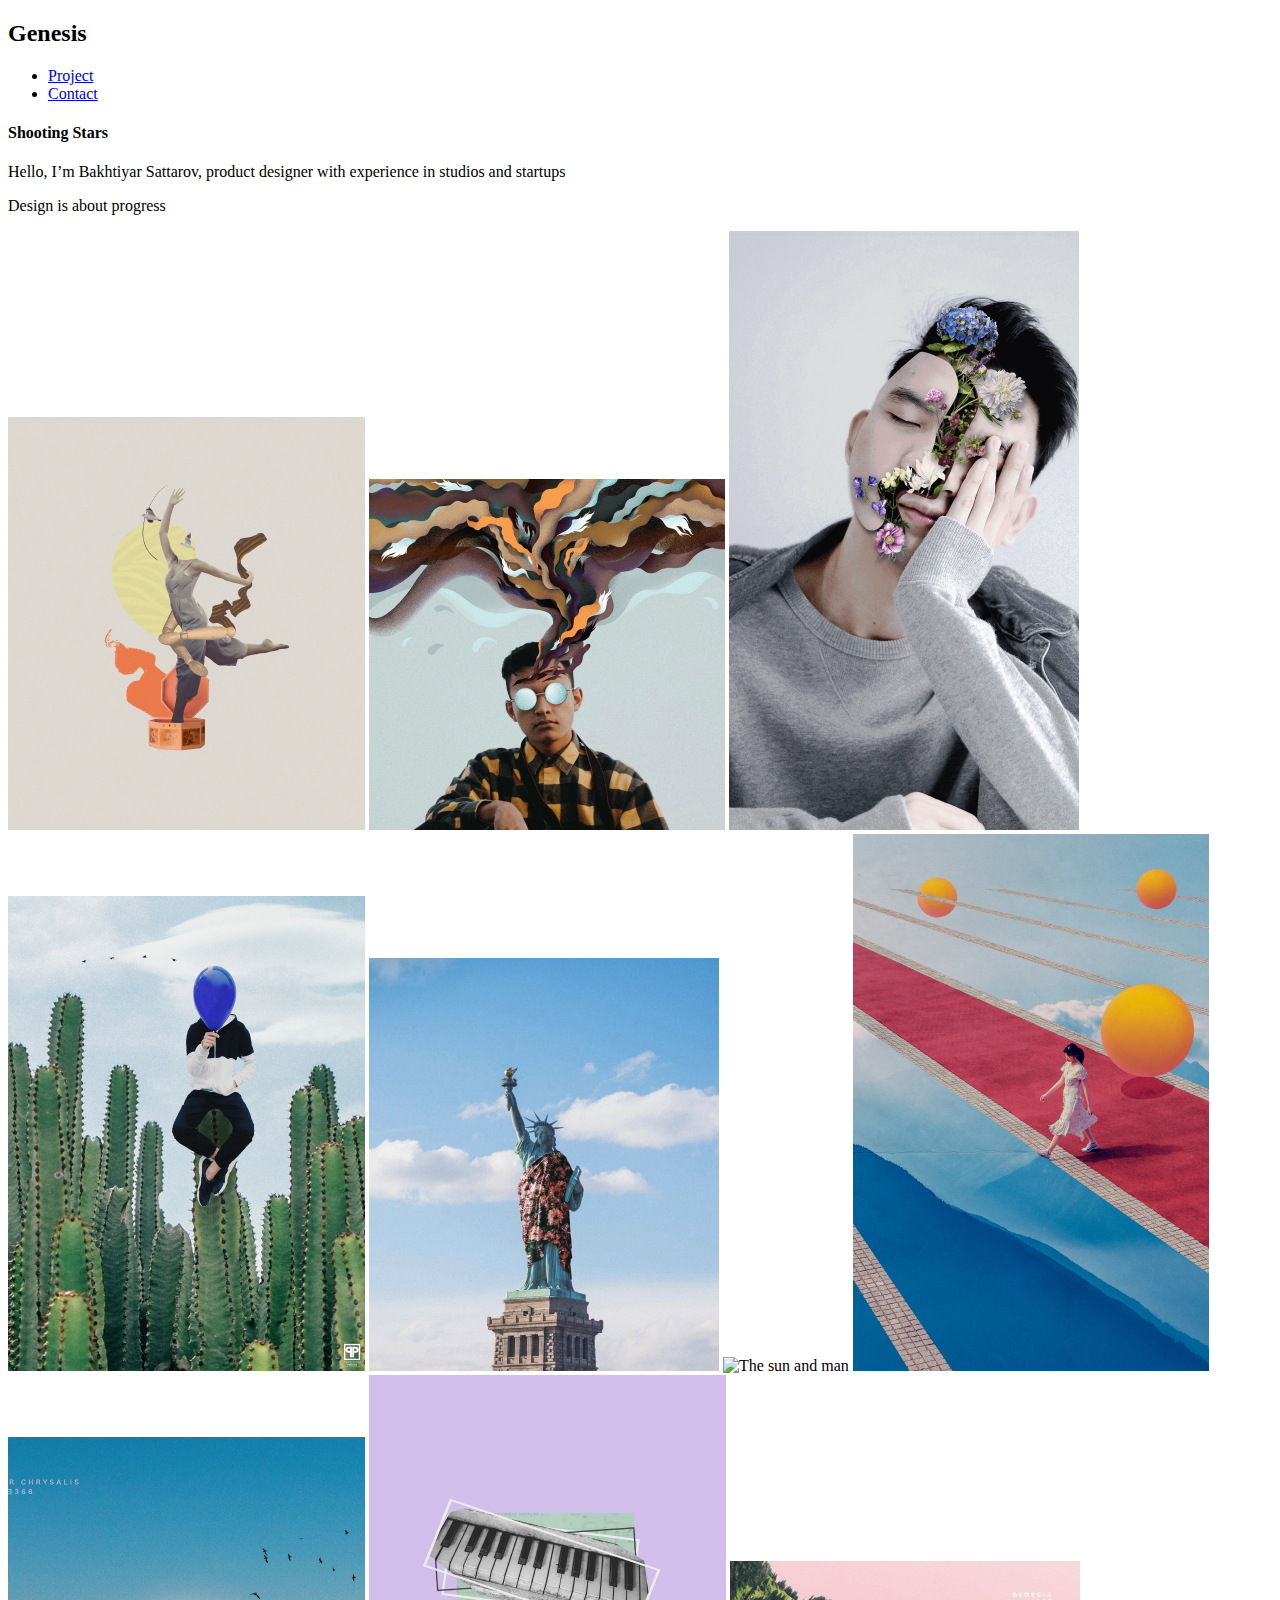
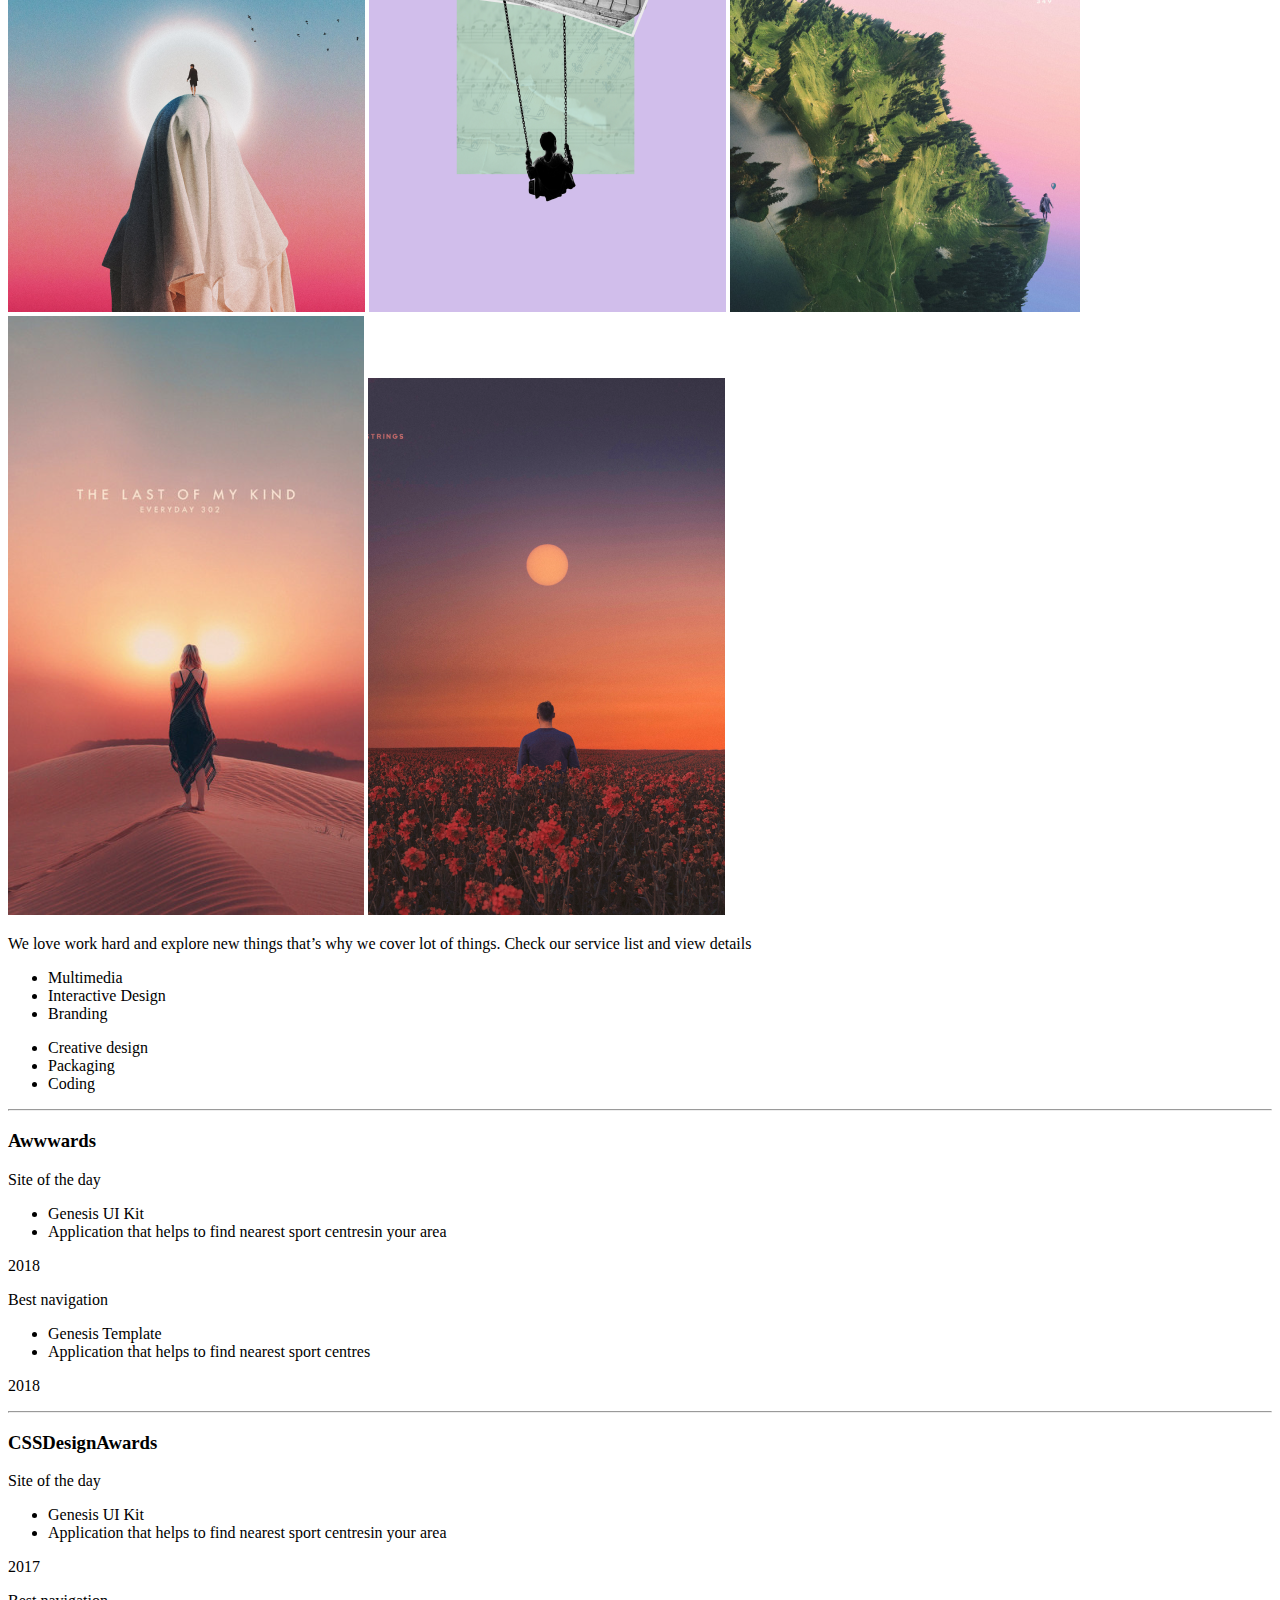
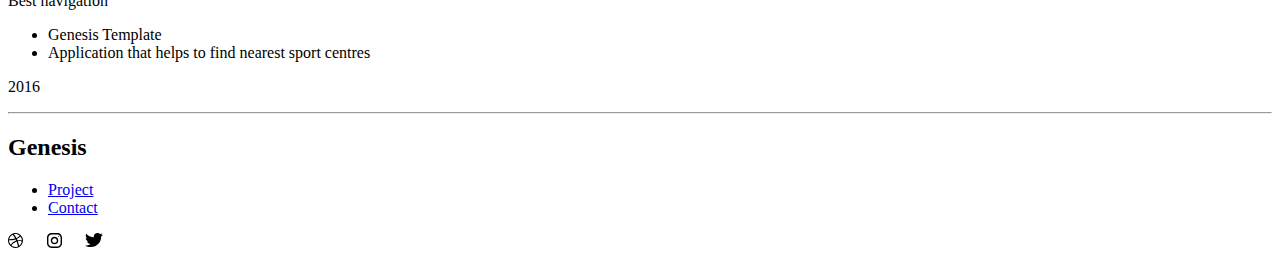
==== index.html @ 143550ee "html code" ====
<!DOCTYPE html>
<html lang="en">
<head>
    <meta charset="UTF-8">
    <meta http-equiv="X-UA-Compatible" content="IE=edge">
    <meta name="viewport" content="width=device-width, initial-scale=1.0">
    <link rel="stylesheet" href="styles/index.css"/>
    <title>First Sass project</title>
</head>
<body>
    <header>
        <h2 class="logo">Genesis</h2>
        <nav class="nav">
            <ul class="nav__list">
                <li class="nav__li"><a class="nav__link" href="pages/project.html">Project</a></li>
                <li class="nav__li"><a class="nav__link" href="pages/contact.html">Contact</a></li>
            </ul>
        </nav>
    </header>
    <main class="main">
        <h4 class="main__heading">Shooting Stars</h4>
        <section class="main__info">
            <p class="main__text">Hello, I’m Bakhtiyar Sattarov, product designer with experience in studios and startups</p>
            <p class="main__subtext">Design is about progress </p>
        </section>
        <section class="photo">
            <img class="photo__one" src="images/Rectanglephoto1.png" alt="Sculpture">
            <img class="photo__two" src="images/Rectanglephoto2.png" alt="A man with colorful mind">
            <img class="photo__three" src="images/Rectanglephoto3.png" alt="A man with a potted head">
            <img class="photo__fourth" src="images/Rectanglephoto4.png" alt="A man and a cactus forest">
            <img class="photo__five" src="images/Rectanglephoto5.png" alt="Statue of Liberty">
            <img class="photo__six" src="Images/Rectanglephoto6.png" alt="The sun and man">
            <img class="photo__seven" src="images/Rectanglephoto7.png" alt="walking in the sky">
            <img class="photo__eight" src="images/Rectanglephoto8.png" alt="A man">
            <img class="photo__nine" src="images/Rectanglephoto9.png" alt="piano">
            <img class="photo__ten" src="images/Rectanglephoto10.png" alt="Flower, man and sun">
            <img class="photo__eleven" src="images/Rectanglephoto11.png" alt="desert, woman and sun">
            <img class="photo__twelve" src="images/Rectanglephoto12.png" alt="forest from the top">
        </section>
        <section class="body">
            <p class="main__text">We love work hard and explore new things that’s why we cover lot of things. Check our service list and view details</p>
             <div class="body__items">
                 <ul class="body__list">
                     <li class="body__li">Multimedia</li>
                     <li class="body__li">Interactive Design</li>
                     <li class="body__li">Branding</li>
                 </ul>
                 <ul class="body__list2">
                     <li class="body__li">Creative design</li>
                     <li class="body__li">Packaging</li>
                     <li class="body__li">Coding</li>
                 </ul>
             </div>
             <hr>
        </section>
        <section class="statistic">
            <h3 class="statistic__titel">Awwwards</h3>
            <p class="statistic__text">Site of the day</p>
            <ul class="statistic__list">
                <li class="statistic__li">Genesis UI Kit</li>
                <li class="body__li">Application that helps to find nearest sport centresin your area</li>
            </ul>
            <p class="year">2018</p>
            <p class="statistic__text">Best navigation</p>
            <ul class="statistic__list">
                <li class="statistic__li">Genesis Template</li>
                <li class="body__li">Application that helps to find nearest sport centres</li>
            </ul>
            <p class="year">2018</p>
            <hr>
        </section>
        <section class="statistic2">
            <h3 class="statistic__titel">CSSDesignAwards</h3>
            <p class="statistic__text">Site of the day</p>
            <ul class="statistic__list">
                <li class="statistic__li">Genesis UI Kit</li>
                <li class="body__li">Application that helps to find nearest sport centresin your area</li>
            </ul>
            <p class="year">2017</p>
            <p class="statistic__text">Best navigation</p>
            <ul class="statistic__list">
                <li class="statistic__li">Genesis Template</li>
                <li class="body__li">Application that helps to find nearest sport centres</li>
            </ul>
            <p class="year">2016</p>
            <hr>
        </section>
    </main>
    <footer class="foter">
        <h2 class="logo">Genesis</h2>
        <ul class="foter__list">
            <li class="foter__li"><a class="nav__link" href="pages/project.html">Project</a></li>
            <li class="foter__li"><a class="nav__link" href="pages/contact.html">Contact</a></li>
        </ul>
        <div class="footer__photo">
            <img class="footer__photo1" src="images/Socialfoterphoto.svg" alt="instagram ang twitter logo">
        </div>
    </footer>  
</body>
</html>
---- styles/index.css ----
@import'header';
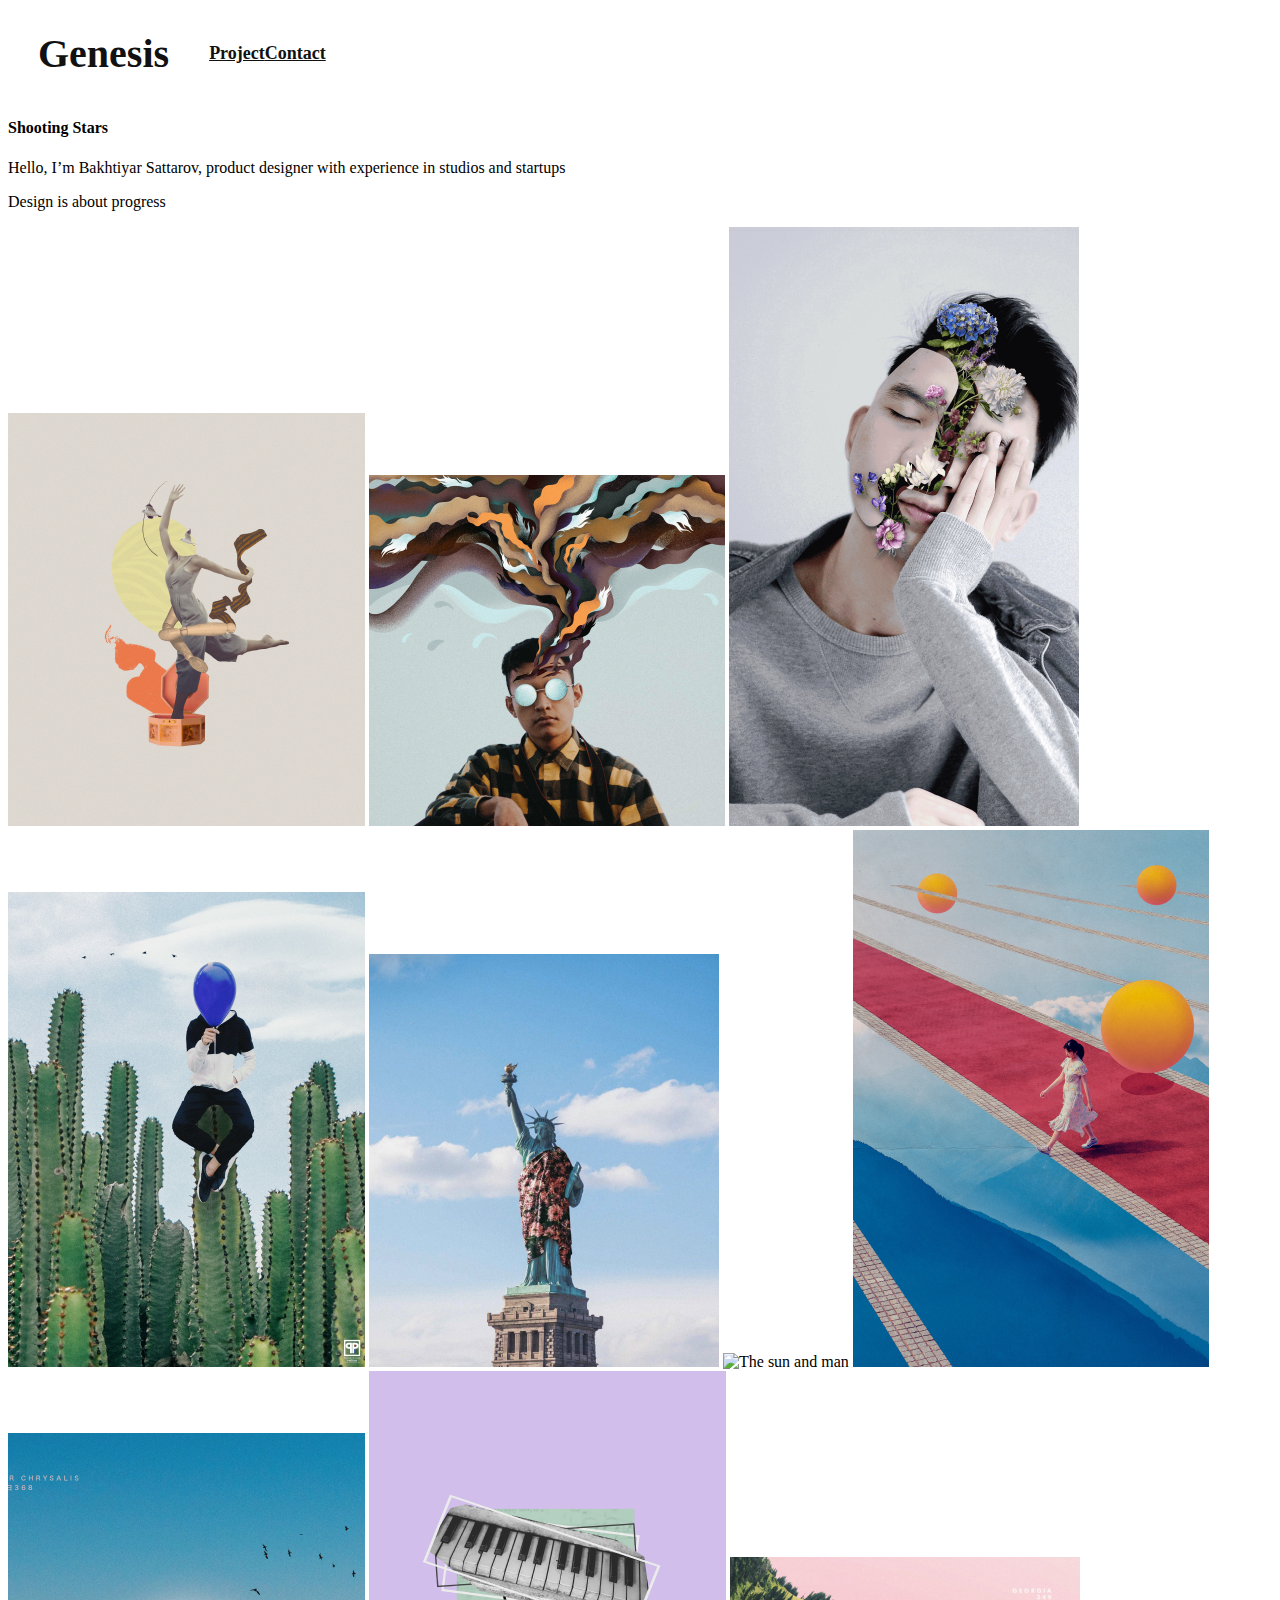
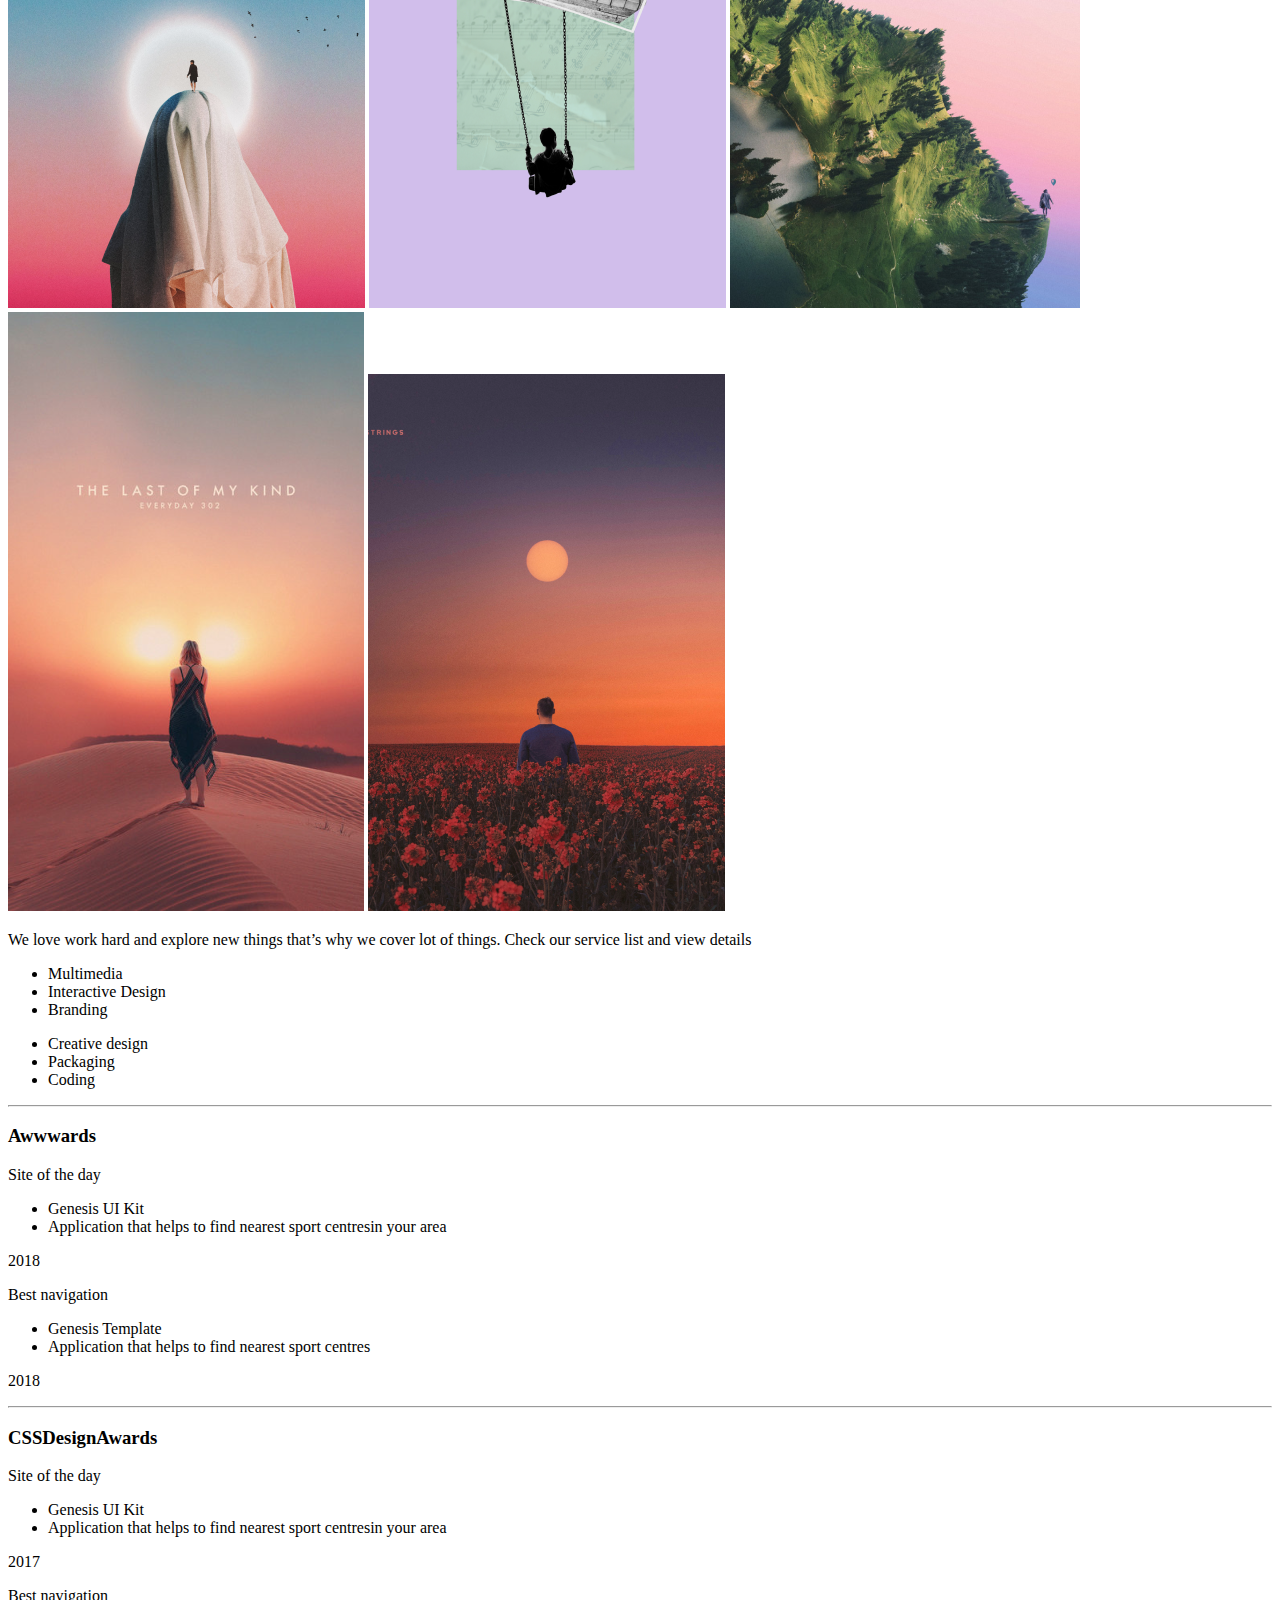
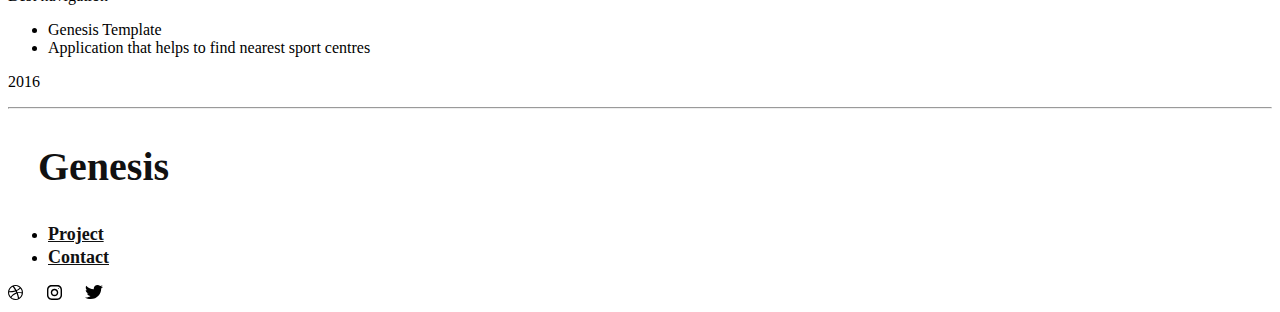
==== commit 05da7262: "style logo" ====
--- a/index.html
+++ b/index.html
@@ -4,7 +4,7 @@
     <meta charset="UTF-8">
     <meta http-equiv="X-UA-Compatible" content="IE=edge">
     <meta name="viewport" content="width=device-width, initial-scale=1.0">
-    <link rel="stylesheet" href="styles/index.css"/>
+    <link rel="stylesheet" type="text/css" href="styles/index.css" />
     <title>First Sass project</title>
 </head>
 <body>
--- a/styles/index.css
+++ b/styles/index.css
@@ -1 +1,55 @@
-@import'header';+header {
+  height: 10vh;
+  display: -webkit-box;
+  display: -ms-flexbox;
+  display: flex;
+}
+
+.logo {
+  display: -webkit-box;
+  display: -ms-flexbox;
+  display: flex;
+  -webkit-box-align: center;
+      -ms-flex-align: center;
+          align-items: center;
+  margin-left: 30px;
+  font-size: 40px;
+  font-style: normal;
+  font-weight: bold;
+  color: #111111;
+}
+
+.nav {
+  display: -webkit-box;
+  display: -ms-flexbox;
+  display: flex;
+  -webkit-box-align: center;
+      -ms-flex-align: center;
+          align-items: center;
+  max-width: 600px;
+  height: auto;
+}
+.nav .nav__list {
+  display: -webkit-box;
+  display: -ms-flexbox;
+  display: flex;
+  -webkit-box-align: center;
+      -ms-flex-align: center;
+          align-items: center;
+  -webkit-box-pack: end;
+      -ms-flex-pack: end;
+          justify-content: flex-end;
+}
+.nav__li {
+  list-style: none;
+}
+.nav__link {
+  color: #111111;
+  font-style: normal;
+  font-weight: bold;
+  font-size: 18px;
+  line-height: 23px;
+}
+.nav__link:hover {
+  color: #292424;
+}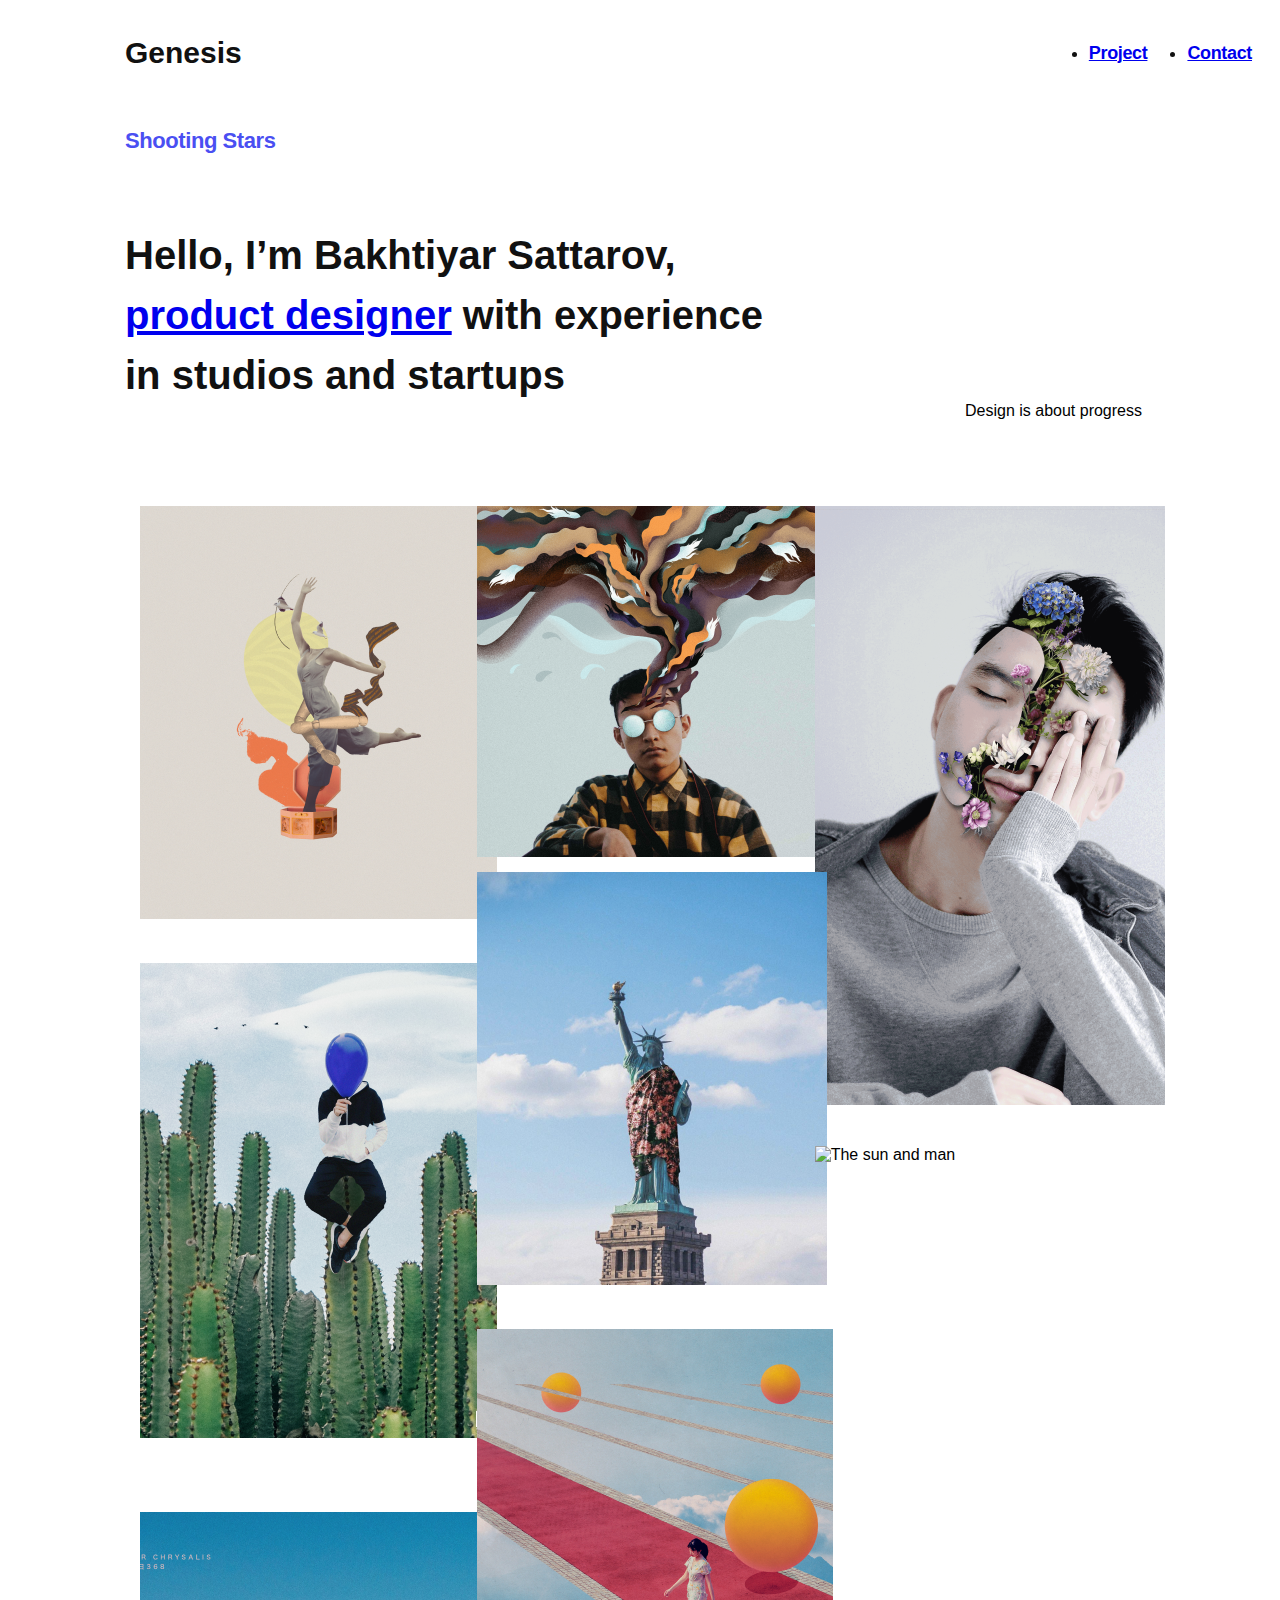
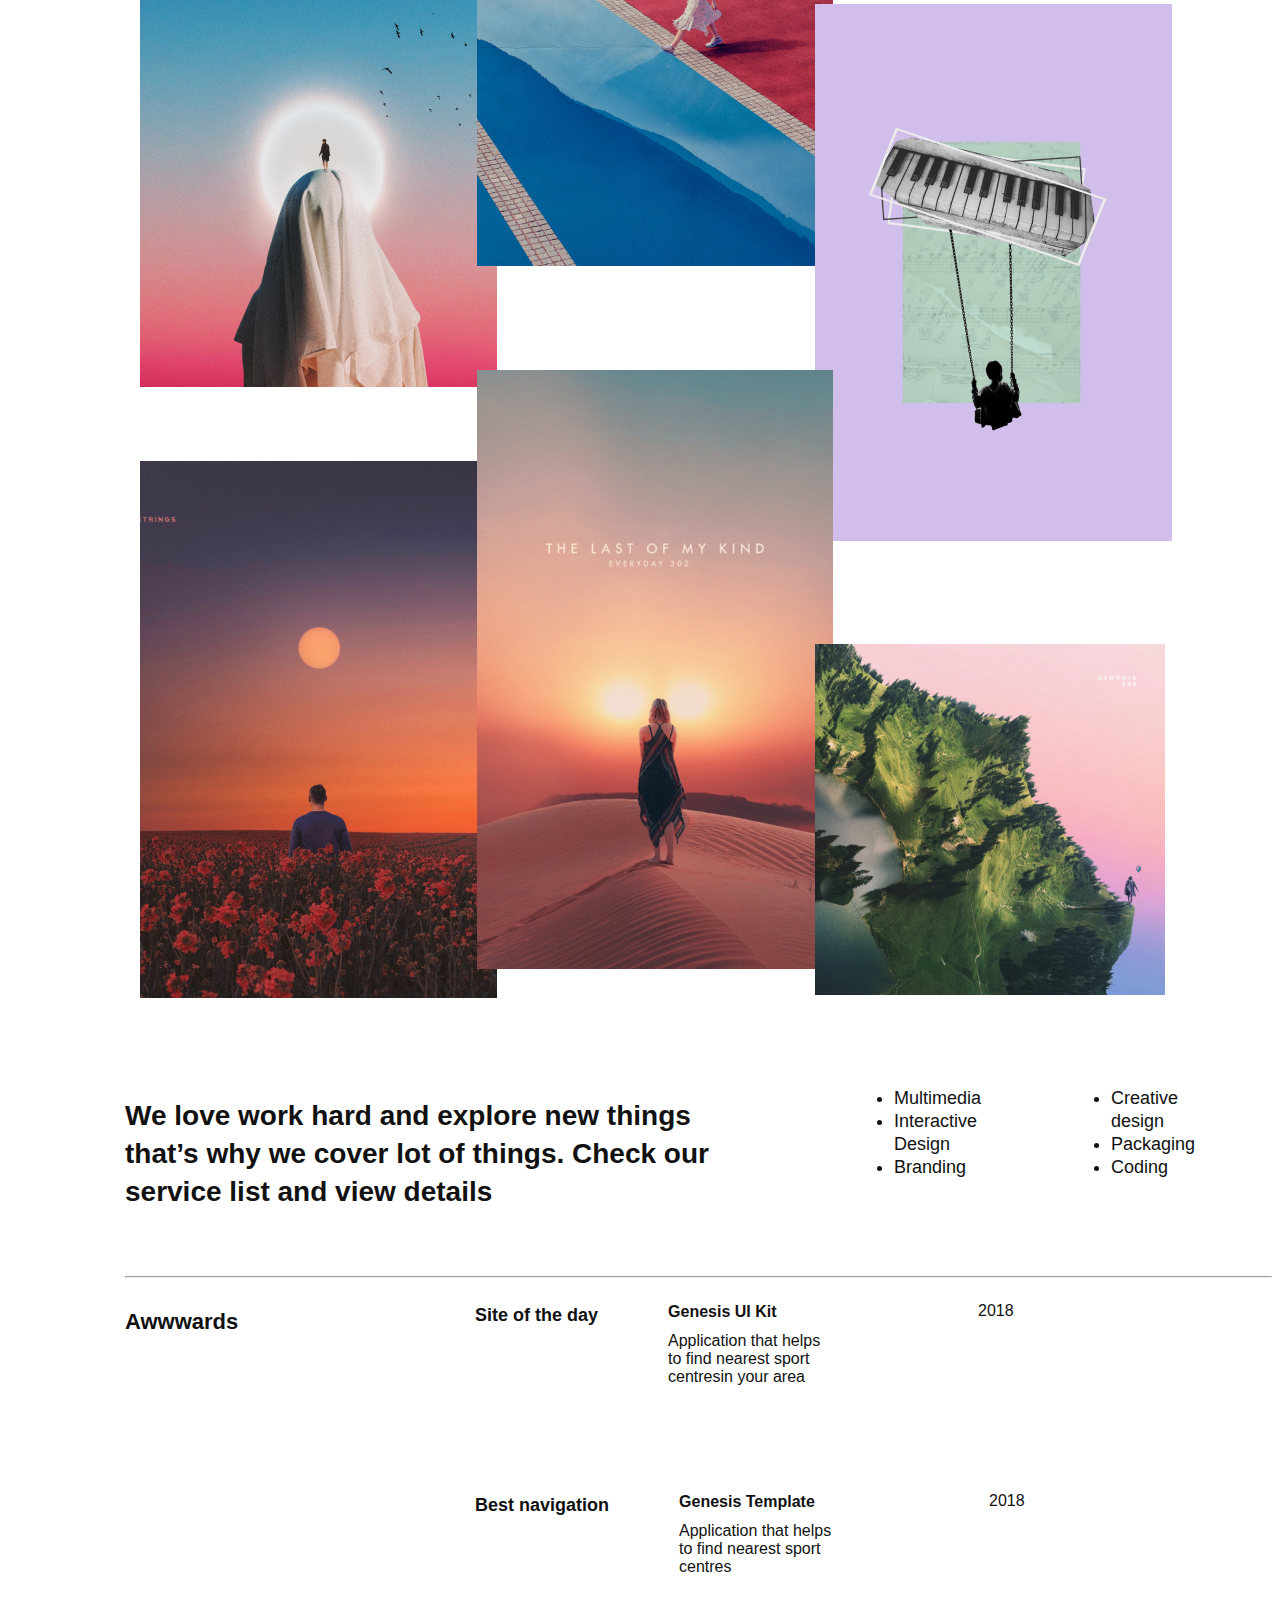
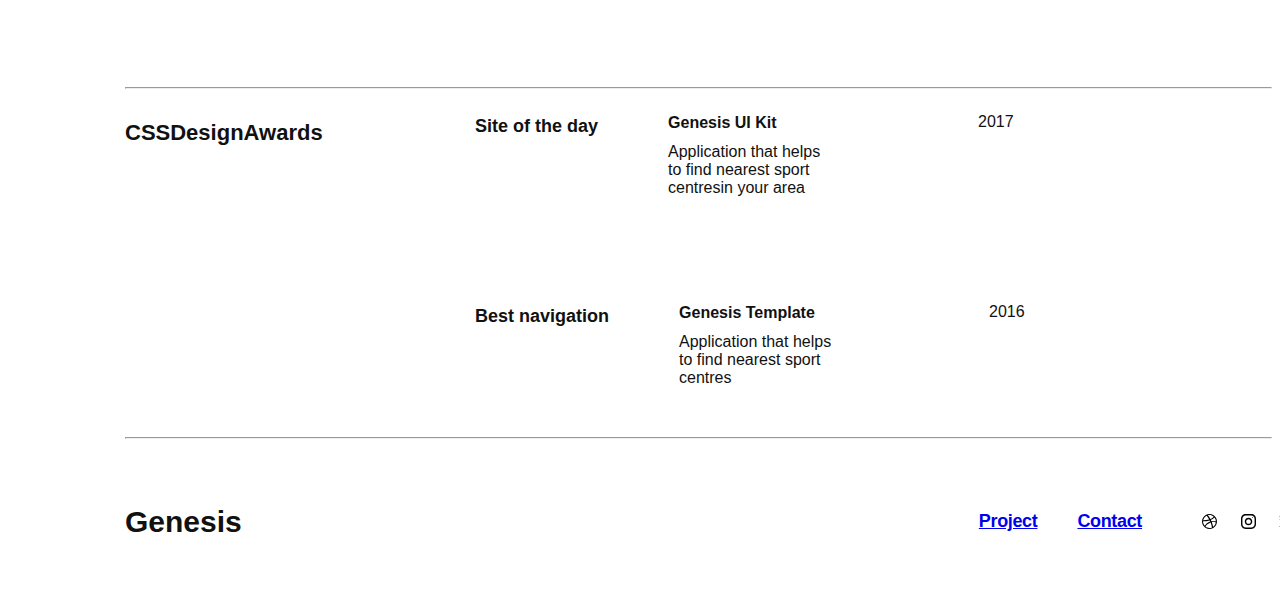
==== commit fb82b168: "page one styles added" ====
--- a/index.html
+++ b/index.html
@@ -20,25 +20,25 @@
     <main class="main">
         <h4 class="main__heading">Shooting Stars</h4>
         <section class="main__info">
-            <p class="main__text">Hello, I’m Bakhtiyar Sattarov, product designer with experience in studios and startups</p>
+            <p class="main__text">Hello, I’m Bakhtiyar Sattarov, <a class="alink" href="#statistic">product designer</a> with experience in studios and startups</p>
             <p class="main__subtext">Design is about progress </p>
         </section>
         <section class="photo">
             <img class="photo__one" src="images/Rectanglephoto1.png" alt="Sculpture">
             <img class="photo__two" src="images/Rectanglephoto2.png" alt="A man with colorful mind">
             <img class="photo__three" src="images/Rectanglephoto3.png" alt="A man with a potted head">
-            <img class="photo__fourth" src="images/Rectanglephoto4.png" alt="A man and a cactus forest">
+            <img class="photo__four" src="images/Rectanglephoto4.png" alt="A man and a cactus forest">
             <img class="photo__five" src="images/Rectanglephoto5.png" alt="Statue of Liberty">
             <img class="photo__six" src="Images/Rectanglephoto6.png" alt="The sun and man">
-            <img class="photo__seven" src="images/Rectanglephoto7.png" alt="walking in the sky">
-            <img class="photo__eight" src="images/Rectanglephoto8.png" alt="A man">
+            <img class="photo__seven" src="images/Rectanglephoto8.png" alt="walking in the sky">
+            <img class="photo__eight" src="images/Rectanglephoto7.png" alt="A man">
             <img class="photo__nine" src="images/Rectanglephoto9.png" alt="piano">
-            <img class="photo__ten" src="images/Rectanglephoto10.png" alt="Flower, man and sun">
+            <img class="photo__ten" src="images/Rectanglephoto12.png" alt="Flower, man and sun">
             <img class="photo__eleven" src="images/Rectanglephoto11.png" alt="desert, woman and sun">
-            <img class="photo__twelve" src="images/Rectanglephoto12.png" alt="forest from the top">
+            <img class="photo__twelve" src="images/Rectanglephoto10.png" alt="forest from the top">
         </section>
         <section class="body">
-            <p class="main__text">We love work hard and explore new things that’s why we cover lot of things. Check our service list and view details</p>
+            <p class="body__text">We love work hard and explore new things that’s why we cover lot of things. Check our service list and view details</p>
              <div class="body__items">
                  <ul class="body__list">
                      <li class="body__li">Multimedia</li>
@@ -51,49 +51,59 @@
                      <li class="body__li">Coding</li>
                  </ul>
              </div>
-             <hr>
         </section>
-        <section class="statistic">
-            <h3 class="statistic__titel">Awwwards</h3>
-            <p class="statistic__text">Site of the day</p>
-            <ul class="statistic__list">
-                <li class="statistic__li">Genesis UI Kit</li>
-                <li class="body__li">Application that helps to find nearest sport centresin your area</li>
-            </ul>
-            <p class="year">2018</p>
-            <p class="statistic__text">Best navigation</p>
-            <ul class="statistic__list">
-                <li class="statistic__li">Genesis Template</li>
-                <li class="body__li">Application that helps to find nearest sport centres</li>
-            </ul>
-            <p class="year">2018</p>
+        <section id="statistic">
             <hr>
+            <div class="statistic__part1">
+                <h3 class="statistic__titel">Awwwards</h3>
+                <p class="statistic__text">Site of the day</p>
+                <ul class="statistic__list">
+                    <li class="statistic__li">Genesis UI Kit</li>
+                    <li class="body__li">Application that helps to find nearest sport centresin your area</li>
+                </ul>
+                <p class="year">2018</p>
+            </div>
+            <div class="statistic__part2">
+                <p class="statistic__text2">Best navigation</p>
+                <ul class="statistic__list">
+                    <li class="statistic__li">Genesis Template</li>
+                    <li class="body__li">Application that helps to find nearest sport centres</li>
+                </ul>
+                <p class="year">2018</p>
+            </div>
         </section>
         <section class="statistic2">
-            <h3 class="statistic__titel">CSSDesignAwards</h3>
-            <p class="statistic__text">Site of the day</p>
-            <ul class="statistic__list">
-                <li class="statistic__li">Genesis UI Kit</li>
-                <li class="body__li">Application that helps to find nearest sport centresin your area</li>
-            </ul>
-            <p class="year">2017</p>
-            <p class="statistic__text">Best navigation</p>
-            <ul class="statistic__list">
-                <li class="statistic__li">Genesis Template</li>
-                <li class="body__li">Application that helps to find nearest sport centres</li>
-            </ul>
-            <p class="year">2016</p>
+            <hr>
+            <div class="statistic2__part1">
+                <h3 class="statistic__titel">CSSDesignAwards</h3>
+                <p class="statistic__text">Site of the day</p>
+                <ul class="statistic__list">
+                    <li class="statistic__li">Genesis UI Kit</li>
+                    <li class="body__li">Application that helps to find nearest sport centresin your area</li>
+                </ul>
+                <p class="year">2017</p>
+            </div>
+            <div class="statistic2__part2">
+                <p class="statistic__text2">Best navigation</p>
+                <ul class="statistic__list">
+                    <li class="statistic__li">Genesis Template</li>
+                    <li class="body__li">Application that helps to find nearest sport centres</li>
+                </ul>
+                <p class="year">2016</p>
+            </div>
             <hr>
         </section>
     </main>
     <footer class="foter">
         <h2 class="logo">Genesis</h2>
-        <ul class="foter__list">
-            <li class="foter__li"><a class="nav__link" href="pages/project.html">Project</a></li>
-            <li class="foter__li"><a class="nav__link" href="pages/contact.html">Contact</a></li>
-        </ul>
-        <div class="footer__photo">
-            <img class="footer__photo1" src="images/Socialfoterphoto.svg" alt="instagram ang twitter logo">
+        <div class="foter__part">
+            <ul class="foter__list">
+                <li class="foter__li"><a class="nav__link" href="pages/project.html">Project</a></li>
+                <li class="foter__li"><a class="nav__link" href="pages/contact.html">Contact</a></li>
+            </ul>
+            <div class="footer__photo">
+                <img class="footer__photo1" src="images/Socialfoterphoto.svg" alt="instagram ang twitter logo">
+            </div>
         </div>
     </footer>  
 </body>
--- a/styles/index.css
+++ b/styles/index.css
@@ -3,6 +3,14 @@
   display: -webkit-box;
   display: -ms-flexbox;
   display: flex;
+  -webkit-box-orient: horizontal;
+  -webkit-box-direction: normal;
+      -ms-flex-direction: row;
+          flex-direction: row;
+  color: #111111;
+  font-family: "Mulish", sans-serif;
+  font-style: normal;
+  font-weight: bold;
 }
 
 .logo {
@@ -12,27 +20,1689 @@
   -webkit-box-align: center;
       -ms-flex-align: center;
           align-items: center;
+  font-size: 30px;
+}
+
+.nav {
+  font-size: 18px;
+  line-height: 23px;
+  /* identical to box height */
+  letter-spacing: -0.346154px;
+  display: -webkit-box;
+  display: -ms-flexbox;
+  display: flex;
+  max-width: 1110px;
+  width: 100%;
+  -webkit-box-pack: end;
+      -ms-flex-pack: end;
+          justify-content: flex-end;
+  -webkit-box-align: center;
+      -ms-flex-align: center;
+          align-items: center;
+}
+
+.nav__list {
+  display: -webkit-box;
+  display: -ms-flexbox;
+  display: flex;
+}
+
+.nav__li {
+  margin: 20px;
+  -webkit-box-align: center;
+      -ms-flex-align: center;
+          align-items: center;
+}
+
+body {
+  margin-left: 125px;
+}
+
+.photo {
+  display: -ms-grid;
+  display: grid;
+  -ms-grid-columns: 1fr 15px 1fr 15px 1fr 15px 1fr 15px 1fr 15px 1fr 15px 1fr 15px 1fr 15px 1fr 15px 1fr 15px 1fr 15px 1fr;
+  grid-template-columns: repeat(12, 1fr);
+  -ms-grid-rows: 1fr 15px 1fr 15px 1fr 15px 1fr 15px 1fr 15px 1fr 15px 1fr 15px 1fr 15px 1fr 15px 1fr 15px 1fr 15px 1fr 15px 1fr 15px 1fr 15px 1fr 15px 1fr 15px 1fr 15px 1fr 15px 1fr 15px 1fr 15px 1fr 15px 1fr;
+  grid-template-rows: repeat(22, 1fr);
+  gap: 15px;
+  margin: 15px;
+}
+
+.photo > *:nth-child(1) {
+  -ms-grid-row: 1;
+  -ms-grid-column: 1;
+}
+
+.photo > *:nth-child(2) {
+  -ms-grid-row: 1;
+  -ms-grid-column: 3;
+}
+
+.photo > *:nth-child(3) {
+  -ms-grid-row: 1;
+  -ms-grid-column: 5;
+}
+
+.photo > *:nth-child(4) {
+  -ms-grid-row: 1;
+  -ms-grid-column: 7;
+}
+
+.photo > *:nth-child(5) {
+  -ms-grid-row: 1;
+  -ms-grid-column: 9;
+}
+
+.photo > *:nth-child(6) {
+  -ms-grid-row: 1;
+  -ms-grid-column: 11;
+}
+
+.photo > *:nth-child(7) {
+  -ms-grid-row: 1;
+  -ms-grid-column: 13;
+}
+
+.photo > *:nth-child(8) {
+  -ms-grid-row: 1;
+  -ms-grid-column: 15;
+}
+
+.photo > *:nth-child(9) {
+  -ms-grid-row: 1;
+  -ms-grid-column: 17;
+}
+
+.photo > *:nth-child(10) {
+  -ms-grid-row: 1;
+  -ms-grid-column: 19;
+}
+
+.photo > *:nth-child(11) {
+  -ms-grid-row: 1;
+  -ms-grid-column: 21;
+}
+
+.photo > *:nth-child(12) {
+  -ms-grid-row: 1;
+  -ms-grid-column: 23;
+}
+
+.photo > *:nth-child(13) {
+  -ms-grid-row: 3;
+  -ms-grid-column: 1;
+}
+
+.photo > *:nth-child(14) {
+  -ms-grid-row: 3;
+  -ms-grid-column: 3;
+}
+
+.photo > *:nth-child(15) {
+  -ms-grid-row: 3;
+  -ms-grid-column: 5;
+}
+
+.photo > *:nth-child(16) {
+  -ms-grid-row: 3;
+  -ms-grid-column: 7;
+}
+
+.photo > *:nth-child(17) {
+  -ms-grid-row: 3;
+  -ms-grid-column: 9;
+}
+
+.photo > *:nth-child(18) {
+  -ms-grid-row: 3;
+  -ms-grid-column: 11;
+}
+
+.photo > *:nth-child(19) {
+  -ms-grid-row: 3;
+  -ms-grid-column: 13;
+}
+
+.photo > *:nth-child(20) {
+  -ms-grid-row: 3;
+  -ms-grid-column: 15;
+}
+
+.photo > *:nth-child(21) {
+  -ms-grid-row: 3;
+  -ms-grid-column: 17;
+}
+
+.photo > *:nth-child(22) {
+  -ms-grid-row: 3;
+  -ms-grid-column: 19;
+}
+
+.photo > *:nth-child(23) {
+  -ms-grid-row: 3;
+  -ms-grid-column: 21;
+}
+
+.photo > *:nth-child(24) {
+  -ms-grid-row: 3;
+  -ms-grid-column: 23;
+}
+
+.photo > *:nth-child(25) {
+  -ms-grid-row: 5;
+  -ms-grid-column: 1;
+}
+
+.photo > *:nth-child(26) {
+  -ms-grid-row: 5;
+  -ms-grid-column: 3;
+}
+
+.photo > *:nth-child(27) {
+  -ms-grid-row: 5;
+  -ms-grid-column: 5;
+}
+
+.photo > *:nth-child(28) {
+  -ms-grid-row: 5;
+  -ms-grid-column: 7;
+}
+
+.photo > *:nth-child(29) {
+  -ms-grid-row: 5;
+  -ms-grid-column: 9;
+}
+
+.photo > *:nth-child(30) {
+  -ms-grid-row: 5;
+  -ms-grid-column: 11;
+}
+
+.photo > *:nth-child(31) {
+  -ms-grid-row: 5;
+  -ms-grid-column: 13;
+}
+
+.photo > *:nth-child(32) {
+  -ms-grid-row: 5;
+  -ms-grid-column: 15;
+}
+
+.photo > *:nth-child(33) {
+  -ms-grid-row: 5;
+  -ms-grid-column: 17;
+}
+
+.photo > *:nth-child(34) {
+  -ms-grid-row: 5;
+  -ms-grid-column: 19;
+}
+
+.photo > *:nth-child(35) {
+  -ms-grid-row: 5;
+  -ms-grid-column: 21;
+}
+
+.photo > *:nth-child(36) {
+  -ms-grid-row: 5;
+  -ms-grid-column: 23;
+}
+
+.photo > *:nth-child(37) {
+  -ms-grid-row: 7;
+  -ms-grid-column: 1;
+}
+
+.photo > *:nth-child(38) {
+  -ms-grid-row: 7;
+  -ms-grid-column: 3;
+}
+
+.photo > *:nth-child(39) {
+  -ms-grid-row: 7;
+  -ms-grid-column: 5;
+}
+
+.photo > *:nth-child(40) {
+  -ms-grid-row: 7;
+  -ms-grid-column: 7;
+}
+
+.photo > *:nth-child(41) {
+  -ms-grid-row: 7;
+  -ms-grid-column: 9;
+}
+
+.photo > *:nth-child(42) {
+  -ms-grid-row: 7;
+  -ms-grid-column: 11;
+}
+
+.photo > *:nth-child(43) {
+  -ms-grid-row: 7;
+  -ms-grid-column: 13;
+}
+
+.photo > *:nth-child(44) {
+  -ms-grid-row: 7;
+  -ms-grid-column: 15;
+}
+
+.photo > *:nth-child(45) {
+  -ms-grid-row: 7;
+  -ms-grid-column: 17;
+}
+
+.photo > *:nth-child(46) {
+  -ms-grid-row: 7;
+  -ms-grid-column: 19;
+}
+
+.photo > *:nth-child(47) {
+  -ms-grid-row: 7;
+  -ms-grid-column: 21;
+}
+
+.photo > *:nth-child(48) {
+  -ms-grid-row: 7;
+  -ms-grid-column: 23;
+}
+
+.photo > *:nth-child(49) {
+  -ms-grid-row: 9;
+  -ms-grid-column: 1;
+}
+
+.photo > *:nth-child(50) {
+  -ms-grid-row: 9;
+  -ms-grid-column: 3;
+}
+
+.photo > *:nth-child(51) {
+  -ms-grid-row: 9;
+  -ms-grid-column: 5;
+}
+
+.photo > *:nth-child(52) {
+  -ms-grid-row: 9;
+  -ms-grid-column: 7;
+}
+
+.photo > *:nth-child(53) {
+  -ms-grid-row: 9;
+  -ms-grid-column: 9;
+}
+
+.photo > *:nth-child(54) {
+  -ms-grid-row: 9;
+  -ms-grid-column: 11;
+}
+
+.photo > *:nth-child(55) {
+  -ms-grid-row: 9;
+  -ms-grid-column: 13;
+}
+
+.photo > *:nth-child(56) {
+  -ms-grid-row: 9;
+  -ms-grid-column: 15;
+}
+
+.photo > *:nth-child(57) {
+  -ms-grid-row: 9;
+  -ms-grid-column: 17;
+}
+
+.photo > *:nth-child(58) {
+  -ms-grid-row: 9;
+  -ms-grid-column: 19;
+}
+
+.photo > *:nth-child(59) {
+  -ms-grid-row: 9;
+  -ms-grid-column: 21;
+}
+
+.photo > *:nth-child(60) {
+  -ms-grid-row: 9;
+  -ms-grid-column: 23;
+}
+
+.photo > *:nth-child(61) {
+  -ms-grid-row: 11;
+  -ms-grid-column: 1;
+}
+
+.photo > *:nth-child(62) {
+  -ms-grid-row: 11;
+  -ms-grid-column: 3;
+}
+
+.photo > *:nth-child(63) {
+  -ms-grid-row: 11;
+  -ms-grid-column: 5;
+}
+
+.photo > *:nth-child(64) {
+  -ms-grid-row: 11;
+  -ms-grid-column: 7;
+}
+
+.photo > *:nth-child(65) {
+  -ms-grid-row: 11;
+  -ms-grid-column: 9;
+}
+
+.photo > *:nth-child(66) {
+  -ms-grid-row: 11;
+  -ms-grid-column: 11;
+}
+
+.photo > *:nth-child(67) {
+  -ms-grid-row: 11;
+  -ms-grid-column: 13;
+}
+
+.photo > *:nth-child(68) {
+  -ms-grid-row: 11;
+  -ms-grid-column: 15;
+}
+
+.photo > *:nth-child(69) {
+  -ms-grid-row: 11;
+  -ms-grid-column: 17;
+}
+
+.photo > *:nth-child(70) {
+  -ms-grid-row: 11;
+  -ms-grid-column: 19;
+}
+
+.photo > *:nth-child(71) {
+  -ms-grid-row: 11;
+  -ms-grid-column: 21;
+}
+
+.photo > *:nth-child(72) {
+  -ms-grid-row: 11;
+  -ms-grid-column: 23;
+}
+
+.photo > *:nth-child(73) {
+  -ms-grid-row: 13;
+  -ms-grid-column: 1;
+}
+
+.photo > *:nth-child(74) {
+  -ms-grid-row: 13;
+  -ms-grid-column: 3;
+}
+
+.photo > *:nth-child(75) {
+  -ms-grid-row: 13;
+  -ms-grid-column: 5;
+}
+
+.photo > *:nth-child(76) {
+  -ms-grid-row: 13;
+  -ms-grid-column: 7;
+}
+
+.photo > *:nth-child(77) {
+  -ms-grid-row: 13;
+  -ms-grid-column: 9;
+}
+
+.photo > *:nth-child(78) {
+  -ms-grid-row: 13;
+  -ms-grid-column: 11;
+}
+
+.photo > *:nth-child(79) {
+  -ms-grid-row: 13;
+  -ms-grid-column: 13;
+}
+
+.photo > *:nth-child(80) {
+  -ms-grid-row: 13;
+  -ms-grid-column: 15;
+}
+
+.photo > *:nth-child(81) {
+  -ms-grid-row: 13;
+  -ms-grid-column: 17;
+}
+
+.photo > *:nth-child(82) {
+  -ms-grid-row: 13;
+  -ms-grid-column: 19;
+}
+
+.photo > *:nth-child(83) {
+  -ms-grid-row: 13;
+  -ms-grid-column: 21;
+}
+
+.photo > *:nth-child(84) {
+  -ms-grid-row: 13;
+  -ms-grid-column: 23;
+}
+
+.photo > *:nth-child(85) {
+  -ms-grid-row: 15;
+  -ms-grid-column: 1;
+}
+
+.photo > *:nth-child(86) {
+  -ms-grid-row: 15;
+  -ms-grid-column: 3;
+}
+
+.photo > *:nth-child(87) {
+  -ms-grid-row: 15;
+  -ms-grid-column: 5;
+}
+
+.photo > *:nth-child(88) {
+  -ms-grid-row: 15;
+  -ms-grid-column: 7;
+}
+
+.photo > *:nth-child(89) {
+  -ms-grid-row: 15;
+  -ms-grid-column: 9;
+}
+
+.photo > *:nth-child(90) {
+  -ms-grid-row: 15;
+  -ms-grid-column: 11;
+}
+
+.photo > *:nth-child(91) {
+  -ms-grid-row: 15;
+  -ms-grid-column: 13;
+}
+
+.photo > *:nth-child(92) {
+  -ms-grid-row: 15;
+  -ms-grid-column: 15;
+}
+
+.photo > *:nth-child(93) {
+  -ms-grid-row: 15;
+  -ms-grid-column: 17;
+}
+
+.photo > *:nth-child(94) {
+  -ms-grid-row: 15;
+  -ms-grid-column: 19;
+}
+
+.photo > *:nth-child(95) {
+  -ms-grid-row: 15;
+  -ms-grid-column: 21;
+}
+
+.photo > *:nth-child(96) {
+  -ms-grid-row: 15;
+  -ms-grid-column: 23;
+}
+
+.photo > *:nth-child(97) {
+  -ms-grid-row: 17;
+  -ms-grid-column: 1;
+}
+
+.photo > *:nth-child(98) {
+  -ms-grid-row: 17;
+  -ms-grid-column: 3;
+}
+
+.photo > *:nth-child(99) {
+  -ms-grid-row: 17;
+  -ms-grid-column: 5;
+}
+
+.photo > *:nth-child(100) {
+  -ms-grid-row: 17;
+  -ms-grid-column: 7;
+}
+
+.photo > *:nth-child(101) {
+  -ms-grid-row: 17;
+  -ms-grid-column: 9;
+}
+
+.photo > *:nth-child(102) {
+  -ms-grid-row: 17;
+  -ms-grid-column: 11;
+}
+
+.photo > *:nth-child(103) {
+  -ms-grid-row: 17;
+  -ms-grid-column: 13;
+}
+
+.photo > *:nth-child(104) {
+  -ms-grid-row: 17;
+  -ms-grid-column: 15;
+}
+
+.photo > *:nth-child(105) {
+  -ms-grid-row: 17;
+  -ms-grid-column: 17;
+}
+
+.photo > *:nth-child(106) {
+  -ms-grid-row: 17;
+  -ms-grid-column: 19;
+}
+
+.photo > *:nth-child(107) {
+  -ms-grid-row: 17;
+  -ms-grid-column: 21;
+}
+
+.photo > *:nth-child(108) {
+  -ms-grid-row: 17;
+  -ms-grid-column: 23;
+}
+
+.photo > *:nth-child(109) {
+  -ms-grid-row: 19;
+  -ms-grid-column: 1;
+}
+
+.photo > *:nth-child(110) {
+  -ms-grid-row: 19;
+  -ms-grid-column: 3;
+}
+
+.photo > *:nth-child(111) {
+  -ms-grid-row: 19;
+  -ms-grid-column: 5;
+}
+
+.photo > *:nth-child(112) {
+  -ms-grid-row: 19;
+  -ms-grid-column: 7;
+}
+
+.photo > *:nth-child(113) {
+  -ms-grid-row: 19;
+  -ms-grid-column: 9;
+}
+
+.photo > *:nth-child(114) {
+  -ms-grid-row: 19;
+  -ms-grid-column: 11;
+}
+
+.photo > *:nth-child(115) {
+  -ms-grid-row: 19;
+  -ms-grid-column: 13;
+}
+
+.photo > *:nth-child(116) {
+  -ms-grid-row: 19;
+  -ms-grid-column: 15;
+}
+
+.photo > *:nth-child(117) {
+  -ms-grid-row: 19;
+  -ms-grid-column: 17;
+}
+
+.photo > *:nth-child(118) {
+  -ms-grid-row: 19;
+  -ms-grid-column: 19;
+}
+
+.photo > *:nth-child(119) {
+  -ms-grid-row: 19;
+  -ms-grid-column: 21;
+}
+
+.photo > *:nth-child(120) {
+  -ms-grid-row: 19;
+  -ms-grid-column: 23;
+}
+
+.photo > *:nth-child(121) {
+  -ms-grid-row: 21;
+  -ms-grid-column: 1;
+}
+
+.photo > *:nth-child(122) {
+  -ms-grid-row: 21;
+  -ms-grid-column: 3;
+}
+
+.photo > *:nth-child(123) {
+  -ms-grid-row: 21;
+  -ms-grid-column: 5;
+}
+
+.photo > *:nth-child(124) {
+  -ms-grid-row: 21;
+  -ms-grid-column: 7;
+}
+
+.photo > *:nth-child(125) {
+  -ms-grid-row: 21;
+  -ms-grid-column: 9;
+}
+
+.photo > *:nth-child(126) {
+  -ms-grid-row: 21;
+  -ms-grid-column: 11;
+}
+
+.photo > *:nth-child(127) {
+  -ms-grid-row: 21;
+  -ms-grid-column: 13;
+}
+
+.photo > *:nth-child(128) {
+  -ms-grid-row: 21;
+  -ms-grid-column: 15;
+}
+
+.photo > *:nth-child(129) {
+  -ms-grid-row: 21;
+  -ms-grid-column: 17;
+}
+
+.photo > *:nth-child(130) {
+  -ms-grid-row: 21;
+  -ms-grid-column: 19;
+}
+
+.photo > *:nth-child(131) {
+  -ms-grid-row: 21;
+  -ms-grid-column: 21;
+}
+
+.photo > *:nth-child(132) {
+  -ms-grid-row: 21;
+  -ms-grid-column: 23;
+}
+
+.photo > *:nth-child(133) {
+  -ms-grid-row: 23;
+  -ms-grid-column: 1;
+}
+
+.photo > *:nth-child(134) {
+  -ms-grid-row: 23;
+  -ms-grid-column: 3;
+}
+
+.photo > *:nth-child(135) {
+  -ms-grid-row: 23;
+  -ms-grid-column: 5;
+}
+
+.photo > *:nth-child(136) {
+  -ms-grid-row: 23;
+  -ms-grid-column: 7;
+}
+
+.photo > *:nth-child(137) {
+  -ms-grid-row: 23;
+  -ms-grid-column: 9;
+}
+
+.photo > *:nth-child(138) {
+  -ms-grid-row: 23;
+  -ms-grid-column: 11;
+}
+
+.photo > *:nth-child(139) {
+  -ms-grid-row: 23;
+  -ms-grid-column: 13;
+}
+
+.photo > *:nth-child(140) {
+  -ms-grid-row: 23;
+  -ms-grid-column: 15;
+}
+
+.photo > *:nth-child(141) {
+  -ms-grid-row: 23;
+  -ms-grid-column: 17;
+}
+
+.photo > *:nth-child(142) {
+  -ms-grid-row: 23;
+  -ms-grid-column: 19;
+}
+
+.photo > *:nth-child(143) {
+  -ms-grid-row: 23;
+  -ms-grid-column: 21;
+}
+
+.photo > *:nth-child(144) {
+  -ms-grid-row: 23;
+  -ms-grid-column: 23;
+}
+
+.photo > *:nth-child(145) {
+  -ms-grid-row: 25;
+  -ms-grid-column: 1;
+}
+
+.photo > *:nth-child(146) {
+  -ms-grid-row: 25;
+  -ms-grid-column: 3;
+}
+
+.photo > *:nth-child(147) {
+  -ms-grid-row: 25;
+  -ms-grid-column: 5;
+}
+
+.photo > *:nth-child(148) {
+  -ms-grid-row: 25;
+  -ms-grid-column: 7;
+}
+
+.photo > *:nth-child(149) {
+  -ms-grid-row: 25;
+  -ms-grid-column: 9;
+}
+
+.photo > *:nth-child(150) {
+  -ms-grid-row: 25;
+  -ms-grid-column: 11;
+}
+
+.photo > *:nth-child(151) {
+  -ms-grid-row: 25;
+  -ms-grid-column: 13;
+}
+
+.photo > *:nth-child(152) {
+  -ms-grid-row: 25;
+  -ms-grid-column: 15;
+}
+
+.photo > *:nth-child(153) {
+  -ms-grid-row: 25;
+  -ms-grid-column: 17;
+}
+
+.photo > *:nth-child(154) {
+  -ms-grid-row: 25;
+  -ms-grid-column: 19;
+}
+
+.photo > *:nth-child(155) {
+  -ms-grid-row: 25;
+  -ms-grid-column: 21;
+}
+
+.photo > *:nth-child(156) {
+  -ms-grid-row: 25;
+  -ms-grid-column: 23;
+}
+
+.photo > *:nth-child(157) {
+  -ms-grid-row: 27;
+  -ms-grid-column: 1;
+}
+
+.photo > *:nth-child(158) {
+  -ms-grid-row: 27;
+  -ms-grid-column: 3;
+}
+
+.photo > *:nth-child(159) {
+  -ms-grid-row: 27;
+  -ms-grid-column: 5;
+}
+
+.photo > *:nth-child(160) {
+  -ms-grid-row: 27;
+  -ms-grid-column: 7;
+}
+
+.photo > *:nth-child(161) {
+  -ms-grid-row: 27;
+  -ms-grid-column: 9;
+}
+
+.photo > *:nth-child(162) {
+  -ms-grid-row: 27;
+  -ms-grid-column: 11;
+}
+
+.photo > *:nth-child(163) {
+  -ms-grid-row: 27;
+  -ms-grid-column: 13;
+}
+
+.photo > *:nth-child(164) {
+  -ms-grid-row: 27;
+  -ms-grid-column: 15;
+}
+
+.photo > *:nth-child(165) {
+  -ms-grid-row: 27;
+  -ms-grid-column: 17;
+}
+
+.photo > *:nth-child(166) {
+  -ms-grid-row: 27;
+  -ms-grid-column: 19;
+}
+
+.photo > *:nth-child(167) {
+  -ms-grid-row: 27;
+  -ms-grid-column: 21;
+}
+
+.photo > *:nth-child(168) {
+  -ms-grid-row: 27;
+  -ms-grid-column: 23;
+}
+
+.photo > *:nth-child(169) {
+  -ms-grid-row: 29;
+  -ms-grid-column: 1;
+}
+
+.photo > *:nth-child(170) {
+  -ms-grid-row: 29;
+  -ms-grid-column: 3;
+}
+
+.photo > *:nth-child(171) {
+  -ms-grid-row: 29;
+  -ms-grid-column: 5;
+}
+
+.photo > *:nth-child(172) {
+  -ms-grid-row: 29;
+  -ms-grid-column: 7;
+}
+
+.photo > *:nth-child(173) {
+  -ms-grid-row: 29;
+  -ms-grid-column: 9;
+}
+
+.photo > *:nth-child(174) {
+  -ms-grid-row: 29;
+  -ms-grid-column: 11;
+}
+
+.photo > *:nth-child(175) {
+  -ms-grid-row: 29;
+  -ms-grid-column: 13;
+}
+
+.photo > *:nth-child(176) {
+  -ms-grid-row: 29;
+  -ms-grid-column: 15;
+}
+
+.photo > *:nth-child(177) {
+  -ms-grid-row: 29;
+  -ms-grid-column: 17;
+}
+
+.photo > *:nth-child(178) {
+  -ms-grid-row: 29;
+  -ms-grid-column: 19;
+}
+
+.photo > *:nth-child(179) {
+  -ms-grid-row: 29;
+  -ms-grid-column: 21;
+}
+
+.photo > *:nth-child(180) {
+  -ms-grid-row: 29;
+  -ms-grid-column: 23;
+}
+
+.photo > *:nth-child(181) {
+  -ms-grid-row: 31;
+  -ms-grid-column: 1;
+}
+
+.photo > *:nth-child(182) {
+  -ms-grid-row: 31;
+  -ms-grid-column: 3;
+}
+
+.photo > *:nth-child(183) {
+  -ms-grid-row: 31;
+  -ms-grid-column: 5;
+}
+
+.photo > *:nth-child(184) {
+  -ms-grid-row: 31;
+  -ms-grid-column: 7;
+}
+
+.photo > *:nth-child(185) {
+  -ms-grid-row: 31;
+  -ms-grid-column: 9;
+}
+
+.photo > *:nth-child(186) {
+  -ms-grid-row: 31;
+  -ms-grid-column: 11;
+}
+
+.photo > *:nth-child(187) {
+  -ms-grid-row: 31;
+  -ms-grid-column: 13;
+}
+
+.photo > *:nth-child(188) {
+  -ms-grid-row: 31;
+  -ms-grid-column: 15;
+}
+
+.photo > *:nth-child(189) {
+  -ms-grid-row: 31;
+  -ms-grid-column: 17;
+}
+
+.photo > *:nth-child(190) {
+  -ms-grid-row: 31;
+  -ms-grid-column: 19;
+}
+
+.photo > *:nth-child(191) {
+  -ms-grid-row: 31;
+  -ms-grid-column: 21;
+}
+
+.photo > *:nth-child(192) {
+  -ms-grid-row: 31;
+  -ms-grid-column: 23;
+}
+
+.photo > *:nth-child(193) {
+  -ms-grid-row: 33;
+  -ms-grid-column: 1;
+}
+
+.photo > *:nth-child(194) {
+  -ms-grid-row: 33;
+  -ms-grid-column: 3;
+}
+
+.photo > *:nth-child(195) {
+  -ms-grid-row: 33;
+  -ms-grid-column: 5;
+}
+
+.photo > *:nth-child(196) {
+  -ms-grid-row: 33;
+  -ms-grid-column: 7;
+}
+
+.photo > *:nth-child(197) {
+  -ms-grid-row: 33;
+  -ms-grid-column: 9;
+}
+
+.photo > *:nth-child(198) {
+  -ms-grid-row: 33;
+  -ms-grid-column: 11;
+}
+
+.photo > *:nth-child(199) {
+  -ms-grid-row: 33;
+  -ms-grid-column: 13;
+}
+
+.photo > *:nth-child(200) {
+  -ms-grid-row: 33;
+  -ms-grid-column: 15;
+}
+
+.photo > *:nth-child(201) {
+  -ms-grid-row: 33;
+  -ms-grid-column: 17;
+}
+
+.photo > *:nth-child(202) {
+  -ms-grid-row: 33;
+  -ms-grid-column: 19;
+}
+
+.photo > *:nth-child(203) {
+  -ms-grid-row: 33;
+  -ms-grid-column: 21;
+}
+
+.photo > *:nth-child(204) {
+  -ms-grid-row: 33;
+  -ms-grid-column: 23;
+}
+
+.photo > *:nth-child(205) {
+  -ms-grid-row: 35;
+  -ms-grid-column: 1;
+}
+
+.photo > *:nth-child(206) {
+  -ms-grid-row: 35;
+  -ms-grid-column: 3;
+}
+
+.photo > *:nth-child(207) {
+  -ms-grid-row: 35;
+  -ms-grid-column: 5;
+}
+
+.photo > *:nth-child(208) {
+  -ms-grid-row: 35;
+  -ms-grid-column: 7;
+}
+
+.photo > *:nth-child(209) {
+  -ms-grid-row: 35;
+  -ms-grid-column: 9;
+}
+
+.photo > *:nth-child(210) {
+  -ms-grid-row: 35;
+  -ms-grid-column: 11;
+}
+
+.photo > *:nth-child(211) {
+  -ms-grid-row: 35;
+  -ms-grid-column: 13;
+}
+
+.photo > *:nth-child(212) {
+  -ms-grid-row: 35;
+  -ms-grid-column: 15;
+}
+
+.photo > *:nth-child(213) {
+  -ms-grid-row: 35;
+  -ms-grid-column: 17;
+}
+
+.photo > *:nth-child(214) {
+  -ms-grid-row: 35;
+  -ms-grid-column: 19;
+}
+
+.photo > *:nth-child(215) {
+  -ms-grid-row: 35;
+  -ms-grid-column: 21;
+}
+
+.photo > *:nth-child(216) {
+  -ms-grid-row: 35;
+  -ms-grid-column: 23;
+}
+
+.photo > *:nth-child(217) {
+  -ms-grid-row: 37;
+  -ms-grid-column: 1;
+}
+
+.photo > *:nth-child(218) {
+  -ms-grid-row: 37;
+  -ms-grid-column: 3;
+}
+
+.photo > *:nth-child(219) {
+  -ms-grid-row: 37;
+  -ms-grid-column: 5;
+}
+
+.photo > *:nth-child(220) {
+  -ms-grid-row: 37;
+  -ms-grid-column: 7;
+}
+
+.photo > *:nth-child(221) {
+  -ms-grid-row: 37;
+  -ms-grid-column: 9;
+}
+
+.photo > *:nth-child(222) {
+  -ms-grid-row: 37;
+  -ms-grid-column: 11;
+}
+
+.photo > *:nth-child(223) {
+  -ms-grid-row: 37;
+  -ms-grid-column: 13;
+}
+
+.photo > *:nth-child(224) {
+  -ms-grid-row: 37;
+  -ms-grid-column: 15;
+}
+
+.photo > *:nth-child(225) {
+  -ms-grid-row: 37;
+  -ms-grid-column: 17;
+}
+
+.photo > *:nth-child(226) {
+  -ms-grid-row: 37;
+  -ms-grid-column: 19;
+}
+
+.photo > *:nth-child(227) {
+  -ms-grid-row: 37;
+  -ms-grid-column: 21;
+}
+
+.photo > *:nth-child(228) {
+  -ms-grid-row: 37;
+  -ms-grid-column: 23;
+}
+
+.photo > *:nth-child(229) {
+  -ms-grid-row: 39;
+  -ms-grid-column: 1;
+}
+
+.photo > *:nth-child(230) {
+  -ms-grid-row: 39;
+  -ms-grid-column: 3;
+}
+
+.photo > *:nth-child(231) {
+  -ms-grid-row: 39;
+  -ms-grid-column: 5;
+}
+
+.photo > *:nth-child(232) {
+  -ms-grid-row: 39;
+  -ms-grid-column: 7;
+}
+
+.photo > *:nth-child(233) {
+  -ms-grid-row: 39;
+  -ms-grid-column: 9;
+}
+
+.photo > *:nth-child(234) {
+  -ms-grid-row: 39;
+  -ms-grid-column: 11;
+}
+
+.photo > *:nth-child(235) {
+  -ms-grid-row: 39;
+  -ms-grid-column: 13;
+}
+
+.photo > *:nth-child(236) {
+  -ms-grid-row: 39;
+  -ms-grid-column: 15;
+}
+
+.photo > *:nth-child(237) {
+  -ms-grid-row: 39;
+  -ms-grid-column: 17;
+}
+
+.photo > *:nth-child(238) {
+  -ms-grid-row: 39;
+  -ms-grid-column: 19;
+}
+
+.photo > *:nth-child(239) {
+  -ms-grid-row: 39;
+  -ms-grid-column: 21;
+}
+
+.photo > *:nth-child(240) {
+  -ms-grid-row: 39;
+  -ms-grid-column: 23;
+}
+
+.photo > *:nth-child(241) {
+  -ms-grid-row: 41;
+  -ms-grid-column: 1;
+}
+
+.photo > *:nth-child(242) {
+  -ms-grid-row: 41;
+  -ms-grid-column: 3;
+}
+
+.photo > *:nth-child(243) {
+  -ms-grid-row: 41;
+  -ms-grid-column: 5;
+}
+
+.photo > *:nth-child(244) {
+  -ms-grid-row: 41;
+  -ms-grid-column: 7;
+}
+
+.photo > *:nth-child(245) {
+  -ms-grid-row: 41;
+  -ms-grid-column: 9;
+}
+
+.photo > *:nth-child(246) {
+  -ms-grid-row: 41;
+  -ms-grid-column: 11;
+}
+
+.photo > *:nth-child(247) {
+  -ms-grid-row: 41;
+  -ms-grid-column: 13;
+}
+
+.photo > *:nth-child(248) {
+  -ms-grid-row: 41;
+  -ms-grid-column: 15;
+}
+
+.photo > *:nth-child(249) {
+  -ms-grid-row: 41;
+  -ms-grid-column: 17;
+}
+
+.photo > *:nth-child(250) {
+  -ms-grid-row: 41;
+  -ms-grid-column: 19;
+}
+
+.photo > *:nth-child(251) {
+  -ms-grid-row: 41;
+  -ms-grid-column: 21;
+}
+
+.photo > *:nth-child(252) {
+  -ms-grid-row: 41;
+  -ms-grid-column: 23;
+}
+
+.photo > *:nth-child(253) {
+  -ms-grid-row: 43;
+  -ms-grid-column: 1;
+}
+
+.photo > *:nth-child(254) {
+  -ms-grid-row: 43;
+  -ms-grid-column: 3;
+}
+
+.photo > *:nth-child(255) {
+  -ms-grid-row: 43;
+  -ms-grid-column: 5;
+}
+
+.photo > *:nth-child(256) {
+  -ms-grid-row: 43;
+  -ms-grid-column: 7;
+}
+
+.photo > *:nth-child(257) {
+  -ms-grid-row: 43;
+  -ms-grid-column: 9;
+}
+
+.photo > *:nth-child(258) {
+  -ms-grid-row: 43;
+  -ms-grid-column: 11;
+}
+
+.photo > *:nth-child(259) {
+  -ms-grid-row: 43;
+  -ms-grid-column: 13;
+}
+
+.photo > *:nth-child(260) {
+  -ms-grid-row: 43;
+  -ms-grid-column: 15;
+}
+
+.photo > *:nth-child(261) {
+  -ms-grid-row: 43;
+  -ms-grid-column: 17;
+}
+
+.photo > *:nth-child(262) {
+  -ms-grid-row: 43;
+  -ms-grid-column: 19;
+}
+
+.photo > *:nth-child(263) {
+  -ms-grid-row: 43;
+  -ms-grid-column: 21;
+}
+
+.photo > *:nth-child(264) {
+  -ms-grid-row: 43;
+  -ms-grid-column: 23;
+}
+
+.photo__one {
+  -ms-grid-row: 1;
+  -ms-grid-row-span: 5;
+  -ms-grid-column: 1;
+  -ms-grid-column-span: 4;
+  grid-area: 1/1/span 5/span 4;
+}
+
+.photo__two {
+  -ms-grid-row: 1;
+  -ms-grid-row-span: 4;
+  -ms-grid-column: 5;
+  -ms-grid-column-span: 8;
+  grid-area: 1/5/span 4/span 8;
+}
+
+.photo__three {
+  -ms-grid-row: 1;
+  -ms-grid-row-span: 7;
+  -ms-grid-column: 9;
+  -ms-grid-column-span: 12;
+  grid-area: 1/9/span 7/span 12;
+}
+
+.photo__four {
+  -ms-grid-row: 6;
+  -ms-grid-row-span: 7;
+  -ms-grid-column: 1;
+  -ms-grid-column-span: 4;
+  grid-area: 6/1/span 7/span 4;
+}
+
+.photo__five {
+  -ms-grid-row: 5;
+  -ms-grid-row-span: 6;
+  -ms-grid-column: 5;
+  -ms-grid-column-span: 8;
+  grid-area: 5/5/span 6/span 8;
+}
+
+.photo__six {
+  -ms-grid-row: 8;
+  -ms-grid-row-span: 16;
+  -ms-grid-column: 9;
+  -ms-grid-column-span: 12;
+  grid-area: 8/9/span 16/span 12;
+}
+
+.photo__seven {
+  -ms-grid-row: 12;
+  -ms-grid-row-span: 17;
+  -ms-grid-column: 1;
+  -ms-grid-column-span: 4;
+  grid-area: 12/1/span 17/span 4;
+}
+
+.photo__eight {
+  -ms-grid-row: 10;
+  -ms-grid-row-span: 17;
+  -ms-grid-column: 5;
+  -ms-grid-column-span: 8;
+  grid-area: 10/5/span 17/span 8;
+}
+
+.photo__nine {
+  -ms-grid-row: 13;
+  -ms-grid-row-span: 20;
+  -ms-grid-column: 9;
+  -ms-grid-column-span: 12;
+  grid-area: 13/9/span 20/span 12;
+}
+
+.photo__ten {
+  -ms-grid-row: 18;
+  -ms-grid-row-span: 23;
+  -ms-grid-column: 1;
+  -ms-grid-column-span: 5;
+  grid-area: 18/1/span 23/span 5;
+}
+
+.photo__eleven {
+  -ms-grid-row: 17;
+  -ms-grid-row-span: 23;
+  -ms-grid-column: 5;
+  -ms-grid-column-span: 8;
+  grid-area: 17/5/span 23/span 8;
+}
+
+.photo__twelve {
+  -ms-grid-row: 20;
+  -ms-grid-row-span: 23;
+  -ms-grid-column: 9;
+  -ms-grid-column-span: 12;
+  grid-area: 20/9/span 23/span 12;
+}
+
+main {
+  font-family: "Mulish", sans-serif;
+}
+main .main__heading {
+  font-style: normal;
+  font-weight: bold;
+  font-size: 22px;
+  line-height: 28px;
+  /* identical to box height */
+  letter-spacing: -0.423077px;
+  color: #4A4FF2;
+}
+main .main__info {
+  display: -webkit-box;
+  display: -ms-flexbox;
+  display: flex;
+  -webkit-box-orient: horizontal;
+  -webkit-box-direction: normal;
+      -ms-flex-direction: row;
+          flex-direction: row;
+  max-width: 1110px;
+  height: 251px;
+  width: 100%;
+  margin-bottom: 70px;
+}
+main .main__text {
+  -ms-flex-wrap: wrap;
+      flex-wrap: wrap;
+  max-width: 650px;
+  width: 100%;
+  font-style: normal;
+  font-weight: bold;
+  font-size: 40px;
+  line-height: 60px;
+  /* or 150% */
+  color: #111111;
+}
+main .alink:hover {
+  color: #7a7ee7;
+}
+main .main__subtext {
+  -webkit-box-pack: end;
+      -ms-flex-pack: end;
+          justify-content: flex-end;
+  -ms-flex-item-align: end;
+      align-self: flex-end;
+  margin-left: 190px;
+}
+
+.body {
+  max-width: 1079px;
+  height: 106px;
+  width: 100%;
+  display: -webkit-box;
+  display: -ms-flexbox;
+  display: flex;
+  margin-top: -150px;
+}
+
+.body__text {
+  font-style: normal;
+  font-weight: bold;
+  font-size: 28px;
+  line-height: 38px;
+  /* or 136% */
+  color: #111111;
+  max-width: 635px;
+  width: 100%;
+  height: 106px;
+  -ms-flex-wrap: wrap;
+      flex-wrap: wrap;
+}
+
+.body__items {
+  display: -webkit-box;
+  display: -ms-flexbox;
+  display: flex;
+  color: #111111;
+  font-style: normal;
+  font-weight: normal;
+  font-size: 18px;
+  line-height: 23px;
+  /* identical to box height */
+}
+
+.body__list {
+  margin-left: 94px;
+}
+
+.body__list2 {
+  margin-left: 70px;
+}
+
+#statistic {
+  margin-top: 101px;
+  color: #111111;
+}
+
+.statistic__part1 {
+  font-style: normal;
+  display: -webkit-box;
+  display: -ms-flexbox;
+  display: flex;
+  max-width: 1079px;
+  width: 100%;
+  height: 110px;
+  margin-bottom: 80px;
+}
+
+.statistic__titel {
+  font-weight: bold;
+  font-size: 22px;
+  line-height: 28px;
+  width: 70px;
+}
+
+.statistic__text {
+  font-style: normal;
+  font-weight: bold;
+  font-size: 18px;
+  line-height: 23px;
+  /* identical to box height */
+  margin-left: 280px;
+}
+
+.statistic__list {
   margin-left: 30px;
-  font-size: 40px;
+  width: 160px;
+  list-style: none;
+}
+
+.statistic__li {
+  font-weight: bold;
+  font-size: 16px;
+  line-height: 20px;
+  margin-bottom: 10px;
+}
+
+.year {
+  margin-left: 150px;
+}
+
+.statistic__part2 {
+  font-style: normal;
+  display: -webkit-box;
+  display: -ms-flexbox;
+  display: flex;
+  max-width: 1079px;
+  width: 100%;
+  height: 110px;
+  margin-bottom: 40px;
+}
+
+.statistic__text2 {
+  font-style: normal;
+  font-weight: bold;
+  font-size: 18px;
+  line-height: 23px;
+  /* identical to box height */
+  margin-left: 350px;
+}
+
+.statistic2 {
+  margin-top: 101px;
+  color: #111111;
+}
+.statistic2 .statistic2__part1 {
+  font-style: normal;
+  display: -webkit-box;
+  display: -ms-flexbox;
+  display: flex;
+  max-width: 1079px;
+  width: 100%;
+  height: 110px;
+  margin-bottom: 80px;
+}
+.statistic2 .statistic2__part2 {
+  font-style: normal;
+  display: -webkit-box;
+  display: -ms-flexbox;
+  display: flex;
+  max-width: 1079px;
+  width: 100%;
+  height: 110px;
+  margin-bottom: 40px;
+}
+
+footer {
+  display: -webkit-box;
+  display: -ms-flexbox;
+  display: flex;
+  font-family: "Mulish", sans-serif;
   font-style: normal;
   font-weight: bold;
   color: #111111;
 }
 
-.nav {
+.logo {
   display: -webkit-box;
   display: -ms-flexbox;
   display: flex;
   -webkit-box-align: center;
       -ms-flex-align: center;
           align-items: center;
-  max-width: 600px;
-  height: auto;
-}
-.nav .nav__list {
+  font-size: 30px;
+}
+
+.foter__part {
+  font-size: 18px;
+  line-height: 23px;
+  /* identical to box height */
+  letter-spacing: -0.346154px;
   display: -webkit-box;
   display: -ms-flexbox;
   display: flex;
+  max-width: 1110px;
+  width: 100%;
+  height: 150px;
   -webkit-box-align: center;
       -ms-flex-align: center;
           align-items: center;
@@ -40,16 +1710,32 @@
       -ms-flex-pack: end;
           justify-content: flex-end;
 }
-.nav__li {
-  list-style: none;
-}
-.nav__link {
-  color: #111111;
-  font-style: normal;
-  font-weight: bold;
-  font-size: 18px;
-  line-height: 23px;
-}
-.nav__link:hover {
-  color: #292424;
+
+.foter__list {
+  display: -webkit-box;
+  display: -ms-flexbox;
+  display: flex;
+}
+
+.foter__li {
+  margin: 20px;
+  -webkit-box-align: center;
+      -ms-flex-align: center;
+          align-items: center;
+  display: -webkit-box;
+  display: -ms-flexbox;
+  display: flex;
+}
+
+.footer__photo {
+  display: -webkit-box;
+  display: -ms-flexbox;
+  display: flex;
+  width: 20px;
+  height: 20px;
+  -webkit-box-align: center;
+      -ms-flex-align: center;
+          align-items: center;
+  margin-left: 40px;
+  margin-right: 50px;
 }